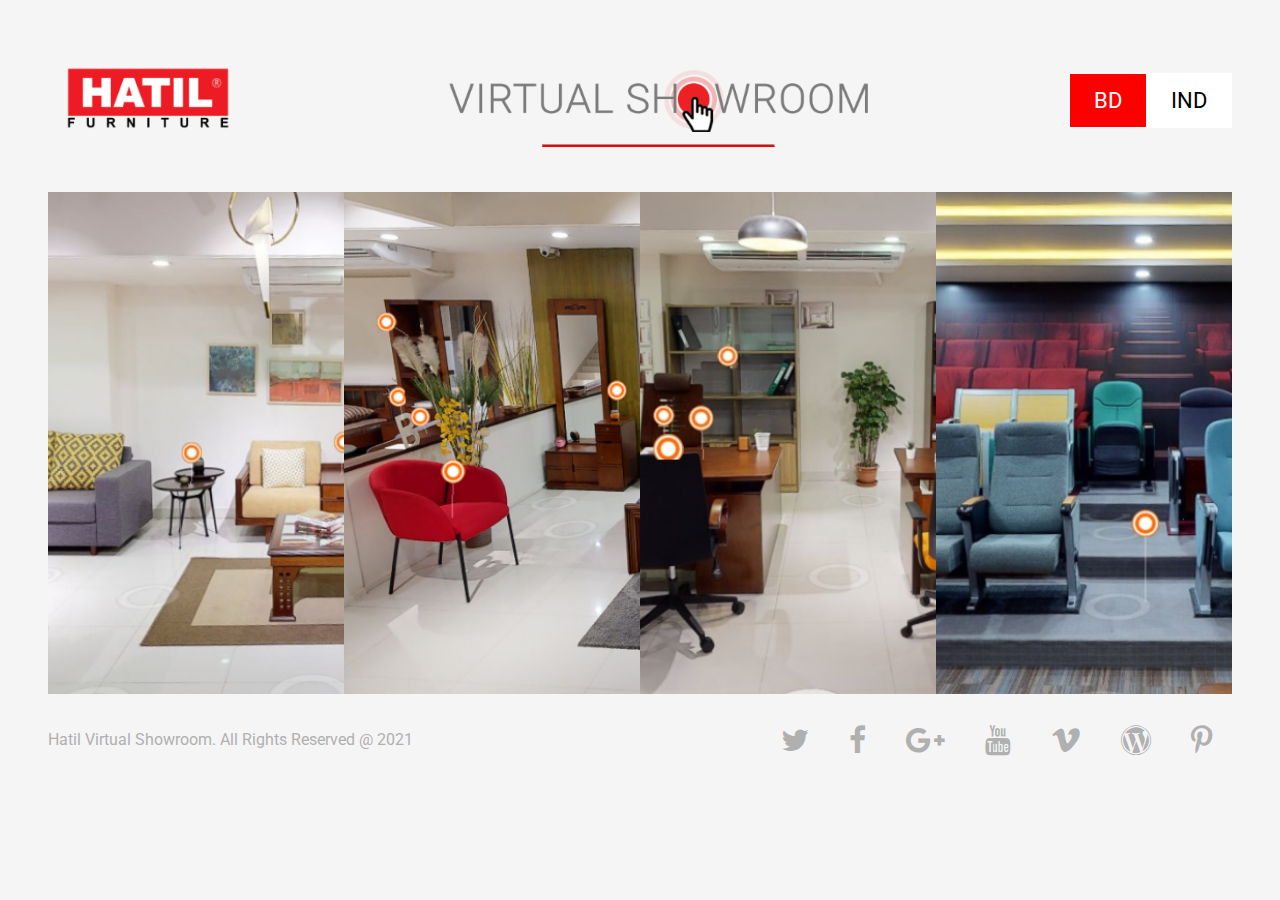
==== index.html @ 41240800 "vsr hatil" ====
<!DOCTYPE html>
<html>
<head>
<meta charset="utf-8"/>
<meta http-equiv="X-UA-Compatible" content="IE=edge"/>
<meta name="viewport" content="width=device-width, initial-scale=1.0">
<link rel="stylesheet" href="https://cdnjs.cloudflare.com/ajax/libs/font-awesome/4.7.0/css/font-awesome.min.css">
<title>VirtualShowroomUI</title>
<link rel="stylesheet" href="css/style.css">
</head>
<body>
	<div class="nav-section">
		<div class="logo">	
			<a href="#"><img src="images/Hatil_Logo.png"></a>
		</div>
		<div class="virtual-showroom-logo">
			<img src="images/VirtualShowroomLogo.png">
			<hr class="hr">
		</div>
		<div class="btn-group">
			<a class="button active" href="#">BD</a>
			<a class="button" href="#">IND</a>
		</div>
	</div>
	<!-- <div class="image-gallery-sec">
		<div class="hover05 column row">
			<div class="col-3">
				<div class="image-content">
					<figure><img src="images/Holder01.png"></figure>
					<div class="image-text">
						<p>LIVING ROOM EXPERIENCE</p>
						<hr class="image-hr">
					</div>
				</div>
			</div>
			<div class="col-3">
				<div class="image-content">
					<figure><img src="images/Holder01_.png"></figure>
					<div class="image-text">
						<p>BED-DINING EXPERIENCE</p>
						<hr class="image-hr">
					</div>
				</div>
			</div>
			<div class="col-3">
				<figure><div class="image-content"></div></figure>
					<img src="images/Holder01_ba.png">
					<div class="image-text">
						<p>OFFICE EXPERIENCE</p>
						<hr class="image-hr">
					</div>
				</div>
			</div>
			<div class="col-3">
				<div class="image-content">
					<figure><img src="images/Holder01_bj.png"></figure>
					<div class="image-text">
						<p>INSTITUTIONAL EXPERIENCE</p>
						<hr class="image-hr">
					</div>
				</div>
			</div>
		</div>
	</div> -->

	<div class="image-gallery-sec">
		<div class="hover05 column row">
			<div class="col-3">
			  <figure class="image-content">
				  <img src="images/Holder01.png">
				</figure>
			  <span>Hover</span>
			</div>
			<div class="col-3">
			  <figure class="image-content">
				  <img src="images/Holder01_.png">
				</figure>
			  <!-- <span>Hover</span> -->
			</div>
			<div class="col-3">
			  <figure class="image-content">
				  <img src="images/Holder01_ba.png">
				</figure>
			  <!-- <span>Hover</span> -->
			</div>
			  <div class="col-3">
			  <figure class="image-content">
				  <img src="images/Holder01_bj.png">
				</figure>
			  <!-- <span>Hover</span> -->
			</div>
		  </div>
	</div>
	

	<div class="footer-sec">
		<div>
			<p>Hatil Virtual Showroom. All Rights Reserved @ 2021</p>
		</div>
		<div class="foo-social-icon">
			<div class="icon">
				<a href="#"><i class="fa fa-twitter"></i></a>
			</div>
			<div class="icon">
				<a href="#"><i class="fa fa-facebook"></i></a>
			</div>
			<div class="icon">
				<a href="#"><i class="fa fa-google-plus"></i></a>
			</div>
			<div class="icon">
				<a href="#"><i class="fa fa-youtube"></i></a>
			</div>
			<div class="icon">
				<a href="#"><i class="fa fa-vimeo"></i></a>
			</div>
			<div class="icon">
				<a href="#"><i class="fa fa-wordpress"></i></a>
			</div>
			<div class="icon">
				<a href="#"><i class="fa fa-pinterest-p"></i></a>
			</div>
		</div>
	</div>
	<script src="https://ajax.googleapis.com/ajax/libs/jquery/3.5.1/jquery.min.js"></script>
	<script>
		$(".button").click(function() {
			$("div > .button").removeClass("active");
			$(this).addClass("active");
		});
	</script>
</body>
</html>
---- css/style.css ----
@import url('https://fonts.googleapis.com/css2?family=Roboto:ital,wght@0,100;0,300;0,400;0,500;0,700;0,900;1,100;1,300;1,400;1,500;1,700;1,900&display=swap');
	p,h1,h2,h3,h4,h5,h6,a{
		font-family: 'Roboto', sans-serif;
	}
	body{
		background-color: #F5F5F5;
	}
	body img {
		max-width: 100%;
	}
	.nav-section{
		display: flex;
		justify-content: space-between;
		align-items: center;
		padding: 0 40px;
	}
	@media(max-width: 600px){
		.nav-section{
			flex-direction: column;
		}
	}
	.logo img {
		width: 200px;
    	height: auto;
	}
	.virtual-showroom-logo{
		width: 420PX;
   		margin-top: 25px;
	}
	@media(max-width: 600px){
		.virtual-showroom-logo {
			margin-top: 0;
			width: 350px;
		}
	}
	.btn-group > .button {
		background-color: #FFFFFF;
		border: 1px solid #FFFFFF;
		color: #000000;
		text-decoration: none;
		font-size: 22px;
		padding: 14px 24px;
		cursor: pointer;
		float: left;
		/* width: 30%;  */
	}
	@media(max-width: 600px){
		.btn-group > .button{
			margin-top: 35px;
		}
	}
	/* Clear floats (clearfix hack) */
	.btn-group:after {
		content: "";
		clear: both;
		display: table;
	}
	.btn-group .button:not(:last-child) {
		border-right: none; 
	}
	.btn-group .button:hover {
		background-color: #FC0000;
	}
	.button.active {
		background-color: #FC0000;
   		color: #ffffff;
	}
	.row{
		display: flex;
		flex-wrap: wrap;
		padding: 0 40px;
	}
	@media (max-width: 600px) {
		.row{
			flex-wrap: wrap;
			padding: 0 10px;
		}
		.row > * {
			flex: 0 0 100% !important;
    		max-width: 100% !important;
		}
	}
	.col-3{
		flex: 0 0 25%;
		max-width: 25%;
	}
	.image-content {
		position: relative;
	}
	.image-text {
		position: absolute;
		top: 340px;
		color: #ffffff;
		left: 30px;
	}
	.image-text > p{
		font-size: 35px;
    	font-weight: 500;
	}
	/* .image-content img{
		filter: brightness(50%);
		max-width: none;
		width: -webkit-calc(100% + 50px);
		width: calc(100% + 50px);
	}  */
	 /* .image-content img:hover{
		width: -webkit-calc(100% +10px);
		width: calc(100% + 10px);
	} */
	.hr{
		width: 55%;
		background-color: #FC0000;
		border-bottom: 2px solid #FC0000;
	}
	.image-hr{
		background-color: #FC0000;
		border-bottom: 2px solid #FC0000;
		width: 60%;
		float: left;
		margin-top: -20px;
	}
	@media (max-width: 600px){
	.image-gallery-sec {
		margin-top: 50px;
	  }
	}
	.footer-sec{
		display: flex;
		justify-content: space-between;
		align-items: center;
		padding: 20px 40px;
	}
	@media(max-width: 600px){
		.footer-sec{
			flex-direction: column-reverse;
			padding: 20px 15px;
		}
	}
	.footer-sec > div > p{
		color: #b0b0b0;
	}
	.foo-social-icon{
		display: flex;
		justify-content: flex-end;
		align-items: center;
	}
	.fa{
		font-size: 30px;
		color: #b0b0b0;
	}
	.fa:hover{
		color: #FC0000;
	}
	.icon{
		padding: 0 20px;
	}
	@media(max-width: 600px){
		.icon{
			padding: 0 12px;
		}
    }









    
/* h2 span {
	margin-left: 1em;
	color: #aaa;
	font-size: 85%;
} */
/* .column {
	margin: 15px 15px 0;
	padding: 0;
} */
/* .column:last-child {
	padding-bottom: 60px;
} */
.column::after {
	content: '';
	clear: both;
	display: block;
}
.column div {
	position: relative;
	float: left;
/* 	width: 300px; */
	/* height: 200px; */
/* 	margin: 0 0 0 25px; */
	padding: 0;
}
.column div:first-child {
	margin-left: 0;
}
.column div span {
	position: absolute;
	bottom: -20px;
	left: 0;
	z-index: -1;
	display: block;
	width: 300px;
	margin: 0;
	padding: 0;
	color: #444;
	font-size: 18px;
	text-decoration: none;
	text-align: center;
	-webkit-transition: .3s ease-in-out;
	transition: .3s ease-in-out;
	opacity: 0;
}
figure {
/* 	width: 300px; */
	/* height: 200px; */
	margin: 0;
	padding: 0;
	background: #fff;
	overflow: hidden;
}
figure:hover+span {
    /* top: 0; */
	/* bottom: -36px; */
	opacity: 1;
}

/* Slide */
.hover05 figure img {
	margin-left: 60px;
	-webkit-transform: scale(1.5);
	transform: scale(1.5);
	-webkit-transition: .3s ease-in-out;
	transition: 1s ease-in-out;
}
.hover05 figure:hover img {
	margin-left: 0;
}


@-webkit-keyframes flash {
	0% {
		opacity: .4;
	}
	100% {
		opacity: 1;
	}
}
@keyframes flash {
	0% {
		opacity: .4;
	}
	100% {
		opacity: 1;
	}
}
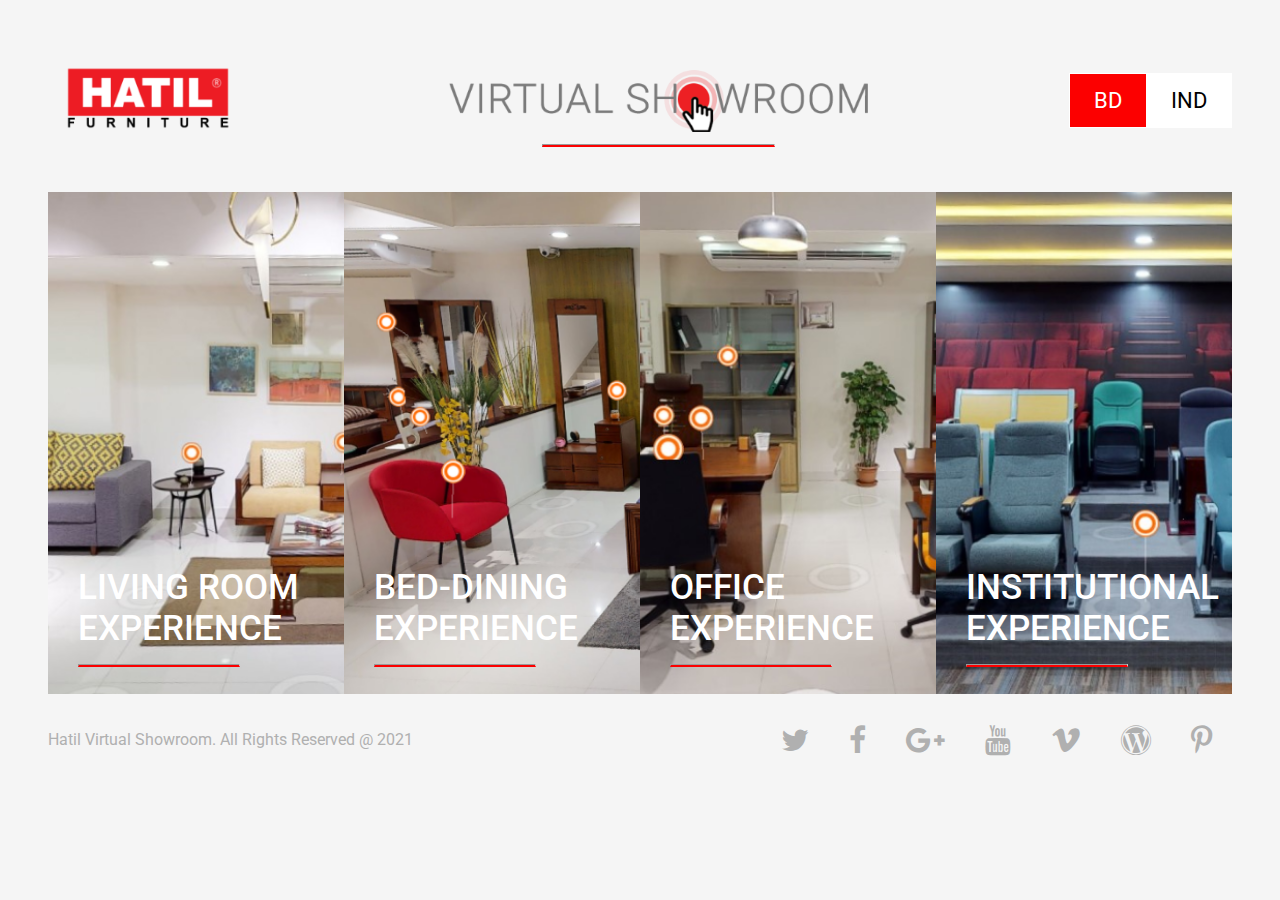
==== commit d180e209: "hover effect" ====
--- a/index.html
+++ b/index.html
@@ -66,28 +66,52 @@
 	<div class="image-gallery-sec">
 		<div class="hover05 column row">
 			<div class="col-3">
-			  <figure class="image-content">
-				  <img src="images/Holder01.png">
-				</figure>
-			  <span>Hover</span>
+				<div class="image-content" id="image-content-1">
+					<figure>
+						<img src="images/Holder01.png">
+					</figure>
+					<div class="image-text" id="image-text-1">
+						<p>LIVING ROOM EXPERIENCE</p>
+						<hr class="image-hr">
+						<button class="explore" id="explore-1">EXPLORE</button>
+					</div>
+				</div>
 			</div>
 			<div class="col-3">
-			  <figure class="image-content">
-				  <img src="images/Holder01_.png">
-				</figure>
-			  <!-- <span>Hover</span> -->
+				<div class="image-content" id="image-content-2">
+					<figure class="image-content">
+						<img src="images/Holder01_.png">
+					  </figure>
+					  <div class="image-text" id="image-text-2">
+						<p>BED-DINING EXPERIENCE</p>
+						<hr class="image-hr">
+						<button class="explore" id="explore-2">EXPLORE</button>
+					</div>
+				</div>
 			</div>
 			<div class="col-3">
-			  <figure class="image-content">
-				  <img src="images/Holder01_ba.png">
-				</figure>
-			  <!-- <span>Hover</span> -->
+				<div class="image-content" id="image-content-3">
+					<figure class="image-content">
+						<img src="images/Holder01_ba.png">
+					  </figure>
+					  <div class="image-text" id="image-text-3">
+						  <p>OFFICE EXPERIENCE</p>
+						  <hr class="image-hr">
+						  <button class="explore" id="explore-3">EXPLORE</button>
+					  </div>
+				</div>
 			</div>
 			  <div class="col-3">
-			  <figure class="image-content">
-				  <img src="images/Holder01_bj.png">
-				</figure>
-			  <!-- <span>Hover</span> -->
+				<div class="image-content" id="image-content-4">
+					<figure class="image-content">
+						<img src="images/Holder01_bj.png">
+					  </figure>
+					  <div class="image-text" id="image-text-4">
+						<p>INSTITUTIONAL EXPERIENCE</p>
+						<hr class="image-hr">
+						<button class="explore" id="explore-4">EXPLORE</button>
+					</div>
+				</div>
 			</div>
 		  </div>
 	</div>
@@ -123,10 +147,45 @@
 	</div>
 	<script src="https://ajax.googleapis.com/ajax/libs/jquery/3.5.1/jquery.min.js"></script>
 	<script>
+
 		$(".button").click(function() {
 			$("div > .button").removeClass("active");
 			$(this).addClass("active");
 		});
+
+		jQuery(function ($) {
+			var $btn1 = $('#explore-1').hide()
+			var $btn2 = $('#explore-2').hide()
+			var $btn3 = $('#explore-3').hide()
+			var $btn4 = $('#explore-4').hide()
+			var showClass = "image-text-color";
+			$("#image-content-1").mouseenter(function () {
+				$btn1.show();
+				$('#image-text-1').css('background-color', 'red');
+			});
+			$("#image-content-1").mouseleave(function () {
+				$btn1.hide();
+				$('#image-text-1').css('background-color', 'inherit');
+			});
+			$("#image-content-2").mouseenter(function () {
+				$btn2.show();
+			});
+			$("#image-content-2").mouseleave(function () {
+				$btn2.hide();
+			});
+			$("#image-content-3").mouseenter(function () {
+				$btn3.show();
+			});
+			$("#image-content-3").mouseleave(function () {
+				$btn3.hide();
+			});
+			$("#image-content-4").mouseenter(function () {
+				$btn4.show();
+			});
+			$("#image-content-4").mouseleave(function () {
+				$btn4.hide();
+			});
+		})
 	</script>
 </body>
 </html>--- a/css/style.css
+++ b/css/style.css
@@ -86,13 +86,16 @@
 		max-width: 25%;
 	}
 	.image-content {
-		position: relative;
+		position: relative !important;
 	}
 	.image-text {
-		position: absolute;
+		position: absolute !important;
 		top: 340px;
 		color: #ffffff;
 		left: 30px;
+	}
+	.image-text-color{
+		background-color: #FC0000;
 	}
 	.image-text > p{
 		font-size: 35px;
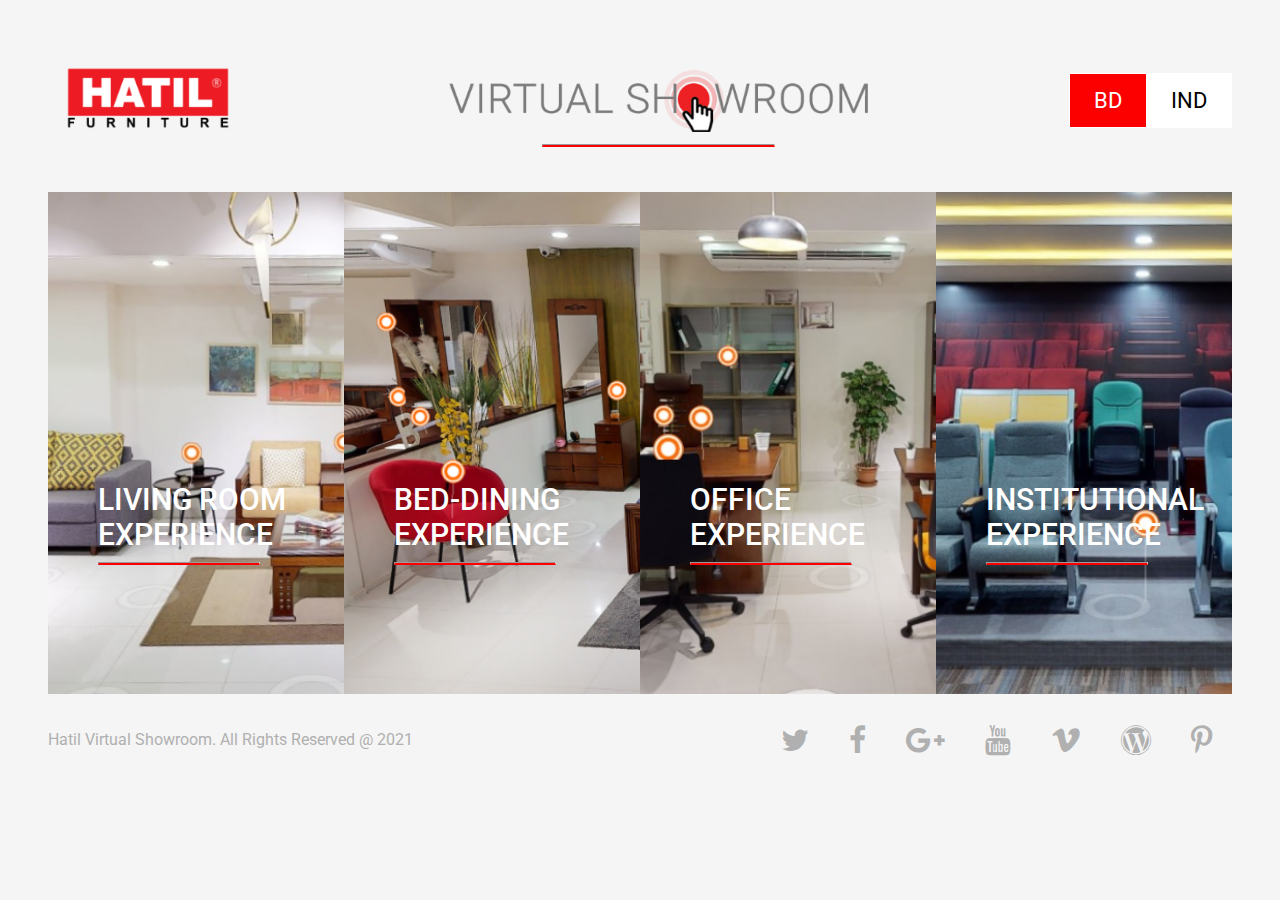
==== commit a154b728: "done" ====
--- a/index.html
+++ b/index.html
@@ -71,9 +71,9 @@
 						<img src="images/Holder01.png">
 					</figure>
 					<div class="image-text" id="image-text-1">
-						<p>LIVING ROOM EXPERIENCE</p>
-						<hr class="image-hr">
-						<button class="explore" id="explore-1">EXPLORE</button>
+						<p class="same-align">LIVING ROOM EXPERIENCE</p>
+						<hr class="image-hr same-align">
+						<a class="explore same-align" id="explore-1" href="#">EXPLORE</a>
 					</div>
 				</div>
 			</div>
@@ -83,9 +83,9 @@
 						<img src="images/Holder01_.png">
 					  </figure>
 					  <div class="image-text" id="image-text-2">
-						<p>BED-DINING EXPERIENCE</p>
-						<hr class="image-hr">
-						<button class="explore" id="explore-2">EXPLORE</button>
+						<p class="same-align">BED-DINING EXPERIENCE</p>
+						<hr class="image-hr same-align">
+						<a class="explore same-align" id="explore-2" href="#">EXPLORE</a>
 					</div>
 				</div>
 			</div>
@@ -95,9 +95,9 @@
 						<img src="images/Holder01_ba.png">
 					  </figure>
 					  <div class="image-text" id="image-text-3">
-						  <p>OFFICE EXPERIENCE</p>
-						  <hr class="image-hr">
-						  <button class="explore" id="explore-3">EXPLORE</button>
+						  <p class="same-align">OFFICE EXPERIENCE</p>
+						  <hr class="image-hr same-align">
+						  <a class="explore same-align" id="explore-3" href="#">EXPLORE</a>
 					  </div>
 				</div>
 			</div>
@@ -107,9 +107,9 @@
 						<img src="images/Holder01_bj.png">
 					  </figure>
 					  <div class="image-text" id="image-text-4">
-						<p>INSTITUTIONAL EXPERIENCE</p>
-						<hr class="image-hr">
-						<button class="explore" id="explore-4">EXPLORE</button>
+						<p class="same-align">INSTITUTIONAL EXPERIENCE</p>
+						<hr class="image-hr same-align">
+						<a class="explore same-align" id="explore-4" href="#">EXPLORE</a>
 					</div>
 				</div>
 			</div>
@@ -158,10 +158,9 @@
 			var $btn2 = $('#explore-2').hide()
 			var $btn3 = $('#explore-3').hide()
 			var $btn4 = $('#explore-4').hide()
-			var showClass = "image-text-color";
 			$("#image-content-1").mouseenter(function () {
 				$btn1.show();
-				$('#image-text-1').css('background-color', 'red');
+				$('#image-text-1').css({'background-color': '#FC0000', 'margin-right': '50px', 'margin-left': '-30px', 'padding-bottom': '35px'});
 			});
 			$("#image-content-1").mouseleave(function () {
 				$btn1.hide();
@@ -169,21 +168,27 @@
 			});
 			$("#image-content-2").mouseenter(function () {
 				$btn2.show();
+				$('#image-text-2').css({'background-color': '#FC0000', 'margin-right': '50px', 'margin-left': '-30px', 'padding-bottom': '35px'});
 			});
 			$("#image-content-2").mouseleave(function () {
 				$btn2.hide();
+				$('#image-text-2').css('background-color', 'inherit');
 			});
 			$("#image-content-3").mouseenter(function () {
 				$btn3.show();
+				$('#image-text-3').css({'background-color': '#FC0000', 'margin-right': '50px', 'margin-left': '-30px', 'padding-bottom': '35px'});
 			});
 			$("#image-content-3").mouseleave(function () {
 				$btn3.hide();
+				$('#image-text-3').css('background-color', 'inherit');
 			});
 			$("#image-content-4").mouseenter(function () {
 				$btn4.show();
+				$('#image-text-4').css({'background-color': '#FC0000', 'margin-right': '50px', 'margin-left': '-30px', 'padding-bottom': '35px'});
 			});
 			$("#image-content-4").mouseleave(function () {
 				$btn4.hide();
+				$('#image-text-4').css('background-color', 'inherit');
 			});
 		})
 	</script>
--- a/css/style.css
+++ b/css/style.css
@@ -2,6 +2,13 @@
     @import url('https://fonts.googleapis.com/css2?family=Roboto:ital,wght@0,100;0,300;0,400;0,500;0,700;0,900;1,100;1,300;1,400;1,500;1,700;1,900&display=swap');
 	p,h1,h2,h3,h4,h5,h6,a{
 		font-family: 'Roboto', sans-serif;
+	}
+	button{
+		outline: none;
+		border-color: #FFFFFF;
+	}
+	button:focus{
+		outline: none;
 	}
 	body{
 		background-color: #F5F5F5;
@@ -15,23 +22,55 @@
 		align-items: center;
 		padding: 0 40px;
 	}
-	@media(max-width: 600px){
+	@media(max-width: 800px){
 		.nav-section{
 			flex-direction: column;
 		}
 	}
+	/* @media(max-width: 600px){
+		.nav-section{
+			flex-direction: column;
+		}
+	} */
 	.logo img {
 		width: 200px;
     	height: auto;
 	}
+	@media(max-width: 1024px){
+		.logo img {
+			width: 180px;
+		}
+	}
+	@media(max-width: 385px){
+		.logo img{
+			width: 150px;
+		}
+	}
 	.virtual-showroom-logo{
 		width: 420PX;
    		margin-top: 25px;
 	}
+	@media(max-width: 1024px){
+		.virtual-showroom-logo{
+			width: 380PX;
+    		margin-top: 10px;
+		}
+	}
+	@media(max-width: 800px){
+		.virtual-showroom-logo{
+			margin-bottom: 40px;
+			margin-top: -30px;
+		}
+	}
 	@media(max-width: 600px){
 		.virtual-showroom-logo {
-			margin-top: 0;
+			margin-bottom: 10px;
 			width: 350px;
+		}
+	}
+	@media(max-width: 385px){
+		.virtual-showroom-logo {
+			width: 280px;
 		}
 	}
 	.btn-group > .button {
@@ -50,6 +89,11 @@
 			margin-top: 35px;
 		}
 	}
+	@media(max-width: 385px){
+		.btn-group > .button {
+			font-size: 16px;
+		}
+	}
 	/* Clear floats (clearfix hack) */
 	.btn-group:after {
 		content: "";
@@ -71,6 +115,16 @@
 		flex-wrap: wrap;
 		padding: 0 40px;
 	}
+	@media(max-width: 800px){
+		.row{
+			flex-wrap: wrap;
+			padding: 0 10px;
+		}
+		.row > * {
+			flex: 0 0 50% !important;
+    		max-width: 50% !important;
+		}
+	}
 	@media (max-width: 600px) {
 		.row{
 			flex-wrap: wrap;
@@ -94,12 +148,42 @@
 		color: #ffffff;
 		left: 30px;
 	}
+	@media(max-width: 1280px){
+		.image-text{
+			top: 260px;
+		}
+	}
+	@media(max-width: 1024px){
+		.image-text{
+			top: 215px;
+		}
+	}
+	@media(max-width: 800px){
+		.image-text {
+			top: 415px;
+		}
+	}
+	@media(max-width: 385px){
+		.image-text{
+			top: 340px !important;
+		}
+	}
 	.image-text-color{
 		background-color: #FC0000;
 	}
-	.image-text > p{
+	.image-text > p { 
 		font-size: 35px;
     	font-weight: 500;
+	}
+	@media(max-width: 1280px){
+		.image-text > p{
+			font-size: 30px;
+		}
+	}
+	@media(max-width: 1024px){
+		.image-text > p{
+			font-size: 20px;
+		}
 	}
 	/* .image-content img{
 		filter: brightness(50%);
@@ -123,7 +207,12 @@
 		float: left;
 		margin-top: -20px;
 	}
-	@media (max-width: 600px){
+	@media(max-width: 800px){
+		.image-hr{
+			margin-top: 0;
+		}
+	}
+	@media (max-width: 800px){
 	.image-gallery-sec {
 		margin-top: 50px;
 	  }
@@ -164,9 +253,30 @@
 		}
     }
 
-
-
-
+.explore{
+	padding: 12px 25px;
+    color: #FC0000;
+    background-color: #FFFFFF;
+    cursor: pointer;
+    font-weight: 600;
+	text-decoration: none;
+}
+@media(max-width: 1024px){
+	.explore{
+		font-size: 14px;
+	}
+}
+.same-align{
+	margin-left: 20px;
+}
+@media(max-width: 800px){
+	.same-align{
+		margin-right: 15px;
+	}
+}
+.image-hr{
+	margin-bottom: 25px;
+}
 
 
 
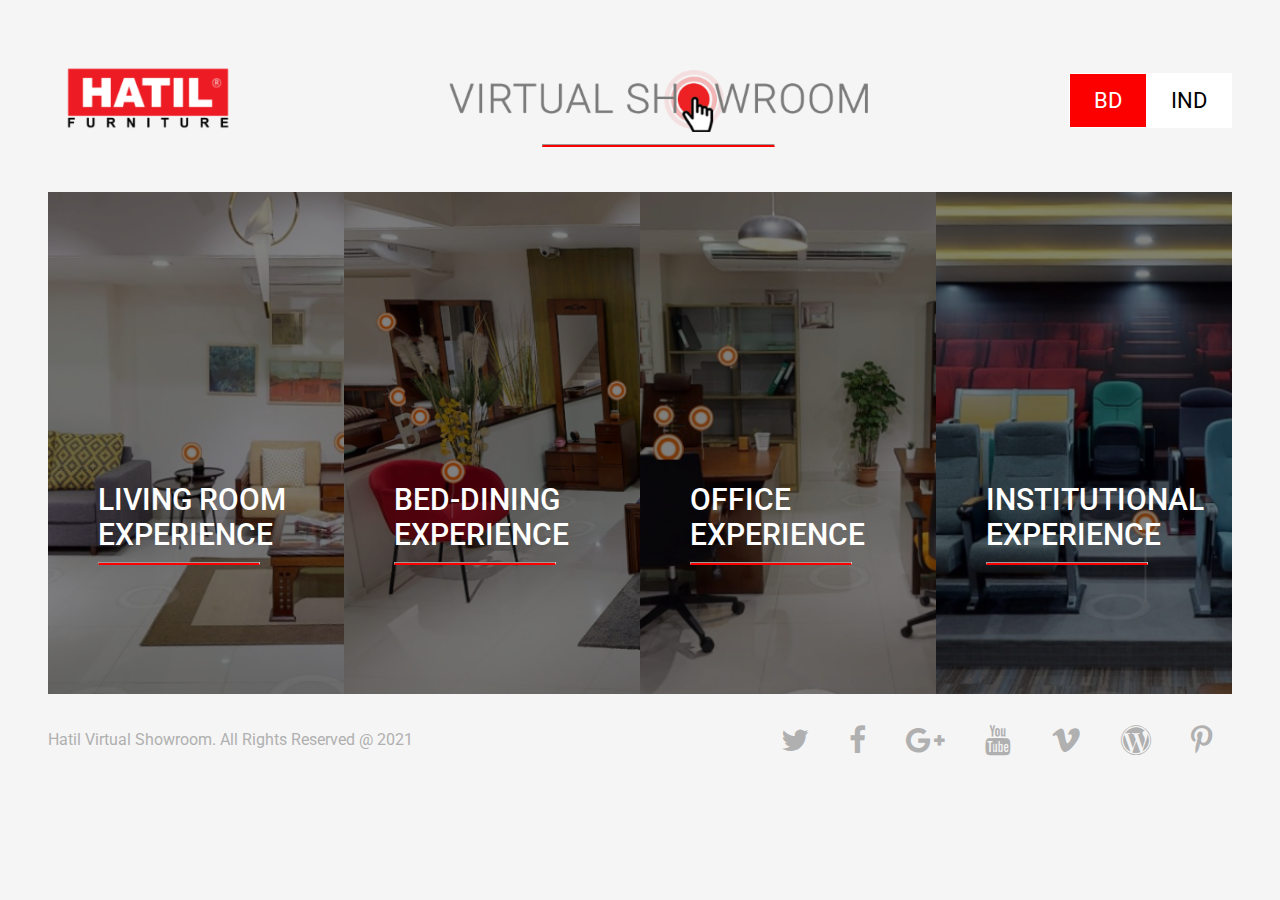
==== commit b810b0b0: "nothing" ====
--- a/index.html
+++ b/index.html
@@ -160,7 +160,7 @@
 			var $btn4 = $('#explore-4').hide()
 			$("#image-content-1").mouseenter(function () {
 				$btn1.show();
-				$('#image-text-1').css({'background-color': '#FC0000', 'margin-right': '50px', 'margin-left': '-30px', 'padding-bottom': '35px'});
+				$('#image-text-1').css({'background-color': '#fc00007a', 'margin-right': '50px', 'margin-left': '-30px', 'padding-bottom': '35px'});
 			});
 			$("#image-content-1").mouseleave(function () {
 				$btn1.hide();
@@ -168,7 +168,7 @@
 			});
 			$("#image-content-2").mouseenter(function () {
 				$btn2.show();
-				$('#image-text-2').css({'background-color': '#FC0000', 'margin-right': '50px', 'margin-left': '-30px', 'padding-bottom': '35px'});
+				$('#image-text-2').css({'background-color': '#fc00007a', 'margin-right': '50px', 'margin-left': '-30px', 'padding-bottom': '35px'});
 			});
 			$("#image-content-2").mouseleave(function () {
 				$btn2.hide();
@@ -176,7 +176,7 @@
 			});
 			$("#image-content-3").mouseenter(function () {
 				$btn3.show();
-				$('#image-text-3').css({'background-color': '#FC0000', 'margin-right': '50px', 'margin-left': '-30px', 'padding-bottom': '35px'});
+				$('#image-text-3').css({'background-color': '#fc00007a', 'margin-right': '50px', 'margin-left': '-30px', 'padding-bottom': '35px'});
 			});
 			$("#image-content-3").mouseleave(function () {
 				$btn3.hide();
@@ -184,7 +184,7 @@
 			});
 			$("#image-content-4").mouseenter(function () {
 				$btn4.show();
-				$('#image-text-4').css({'background-color': '#FC0000', 'margin-right': '50px', 'margin-left': '-30px', 'padding-bottom': '35px'});
+				$('#image-text-4').css({'background-color': '#fc00007a', 'margin-right': '50px', 'margin-left': '-30px', 'padding-bottom': '35px'});
 			});
 			$("#image-content-4").mouseleave(function () {
 				$btn4.hide();
--- a/css/style.css
+++ b/css/style.css
@@ -185,16 +185,12 @@
 			font-size: 20px;
 		}
 	}
-	/* .image-content img{
+	.image-content img{
 		filter: brightness(50%);
-		max-width: none;
-		width: -webkit-calc(100% + 50px);
-		width: calc(100% + 50px);
-	}  */
-	 /* .image-content img:hover{
-		width: -webkit-calc(100% +10px);
-		width: calc(100% + 10px);
-	} */
+	}  
+    .image-content img:hover{
+		filter: brightness(100%);
+	} 
 	.hr{
 		width: 55%;
 		background-color: #FC0000;
